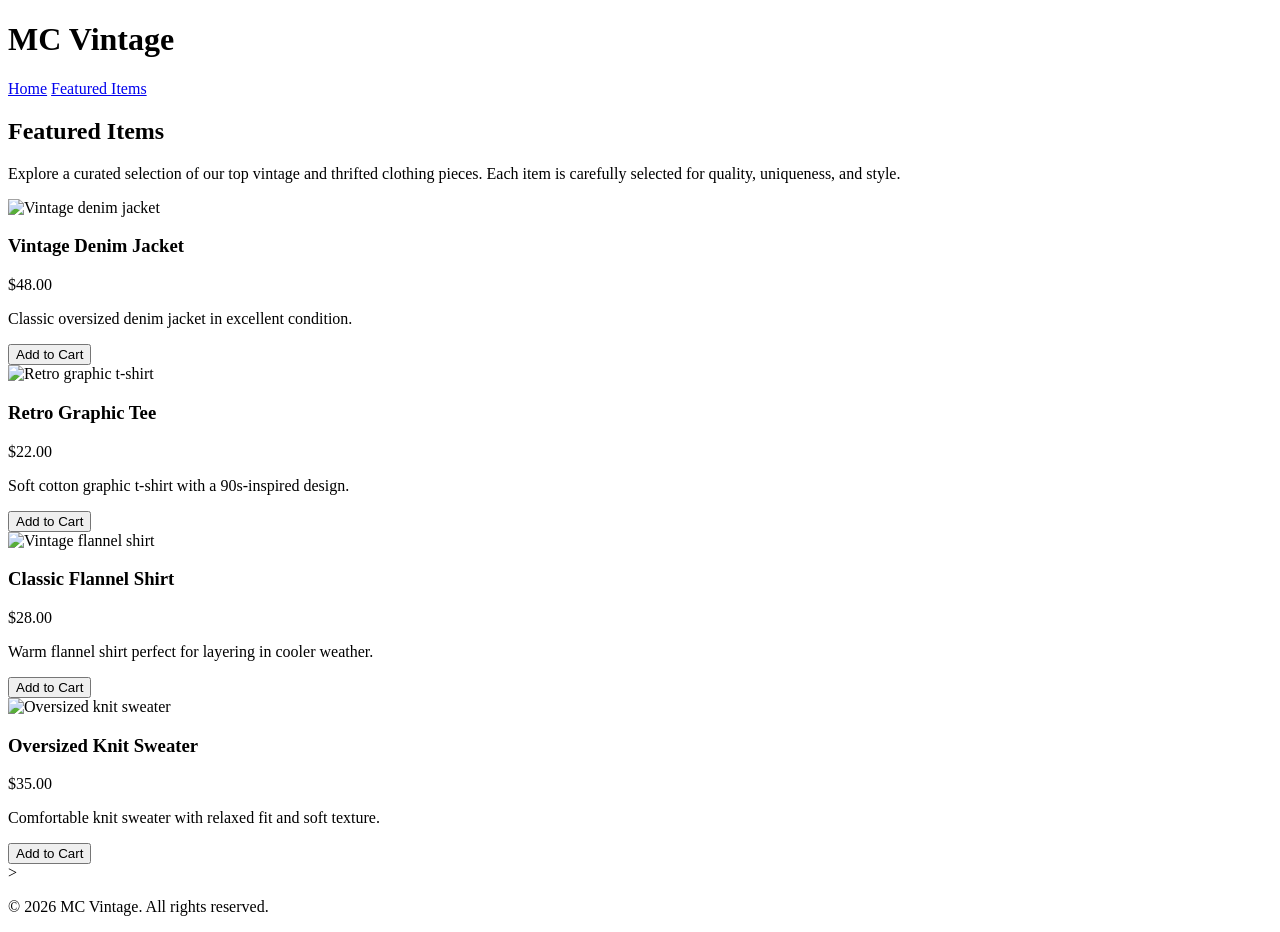
==== featured.html @ 9784af1f "feature page HTML file This HTML file is directly for the features page and its structure" ====
<!DOCTYPE html>
<html lang="en">
<head>
    <meta charset="UTF-8">
    <meta name="viewport" content="width=device-width, initial-scale=1.0">
    <title>Featured Items | Vintage Vault</title>
    <link rel="stylesheet" href="style.css">
</head>
<body>

    
    <header>
        <h1>MC Vintage</h1>
        <nav>
            <a href="indexfinal.html">Home</a>
            <a href="featured.html">Featured Items</a>
        </nav>
    </header>

    
    <section class="page-intro">
        <h2>Featured Items</h2>
        <p>
            Explore a curated selection of our top vintage and thrifted clothing pieces. 
            Each item is carefully selected for quality, uniqueness, and style.
        </p>
    </section>

    
    <main class="product-grid">

        
        <article class="product-card">
            <img src="images/jacket.jpg" alt="Vintage denim jacket">
            <h3>Vintage Denim Jacket</h3>
            <p class="price">$48.00</p>
            <p class="description">Classic oversized denim jacket in excellent condition.</p>
            <button>Add to Cart</button>
        </article>

        
        <article class="product-card">
            <img src="images/graphic-tee.jpg" alt="Retro graphic t-shirt">
            <h3>Retro Graphic Tee</h3>
            <p class="price">$22.00</p>
            <p class="description">Soft cotton graphic t-shirt with a 90s-inspired design.</p>
            <button>Add to Cart</button>
        </article>

        
        <article class="product-card">
            <img src="images/flannel.jpg" alt="Vintage flannel shirt">
            <h3>Classic Flannel Shirt</h3>
            <p class="price">$28.00</p>
            <p class="description">Warm flannel shirt perfect for layering in cooler weather.</p>
            <button>Add to Cart</button>
        </article>

        
        <article class="product-card">
            <img src="images/sweater.jpg" alt="Oversized knit sweater">
            <h3>Oversized Knit Sweater</h3>
            <p class="price">$35.00</p>
            <p class="description">Comfortable knit sweater with relaxed fit and soft texture.</p>
            <button>Add to Cart</button>
        </article>

    </main>

    >
    <footer>
        <p>&copy; 2026 MC Vintage. All rights reserved.</p>
    </footer>

</body>
</html>
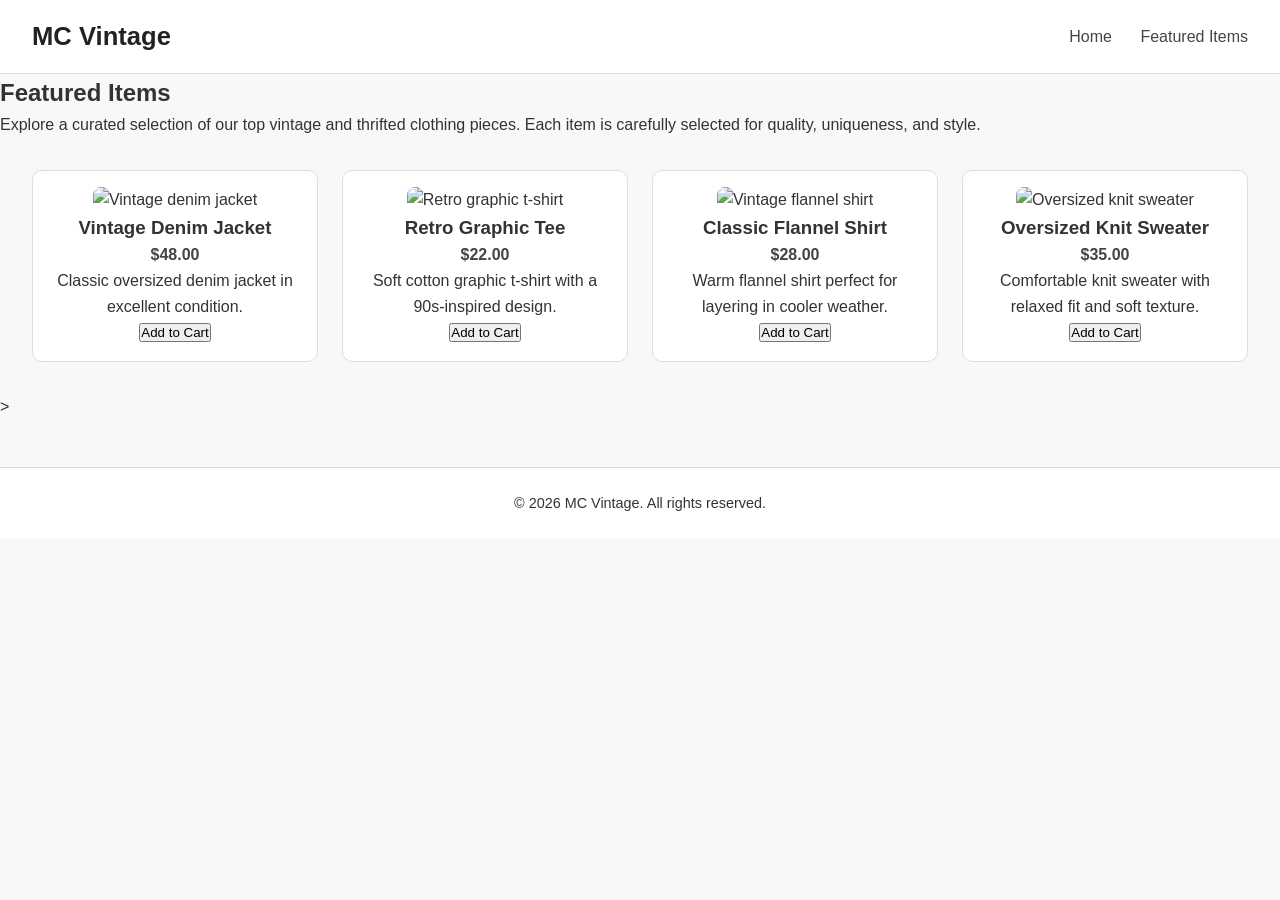
==== commit 490ac642: "Update and rename docs/featured.html to featured.html" ====
--- a/featured.html
+++ b/featured.html
@@ -73,4 +73,4 @@
     </footer>
 
 </body>
-</html>+</html>
--- a/style.css
+++ b/style.css
@@ -0,0 +1,161 @@
+.product-grid {
+    display: grid;
+    grid-template-columns: repeat(auto-fit, minmax(220px, 1fr));
+    gap: 1.5rem;
+    padding: 2rem;
+}
+
+.product-card {
+    border: 1px solid #ddd;
+    border-radius: 10px;
+    padding: 1rem;
+    text-align: center;
+    background: #fff;
+    transition: transform 0.2s ease, box-shadow 0.2s ease;
+}
+
+.product-card:hover {
+    transform: translateY(-5px);
+    box-shadow: 0 4px 10px rgba(0,0,0,0.1);
+}
+
+.product-card img {
+    width: 100%;
+    border-radius: 8px;
+}
+
+.price {
+    font-weight: bold;
+    color: #444;
+}
+
+
+
+
+
+* {
+    margin: 0;
+    padding: 0;
+    box-sizing: border-box;
+    font-family: "Segoe UI", Tahoma, Geneva, Verdana, sans-serif;
+}
+
+body {
+    background-color: #f8f8f8;
+    color: #333;
+    line-height: 1.6;
+}
+
+
+
+header {
+    background: #ffffff;
+    padding: 1rem 2rem;
+    display: flex;
+    justify-content: space-between;
+    align-items: center;
+    border-bottom: 1px solid #ddd;
+}
+
+header h1 {
+    font-size: 1.6rem;
+    color: #222;
+}
+
+nav a {
+    margin-left: 1.5rem;
+    text-decoration: none;
+    color: #444;
+    font-weight: 500;
+}
+
+nav a:hover {
+    color: #000;
+}
+
+
+
+.hero {
+    background: linear-gradient(to right, #f0f0f0, #ffffff);
+    padding: 4rem 2rem;
+    text-align: center;
+}
+
+.hero h2 {
+    font-size: 2.3rem;
+    margin-bottom: 1rem;
+}
+
+.hero p {
+    max-width: 700px;
+    margin: auto;
+    margin-bottom: 1.5rem;
+    font-size: 1.05rem;
+}
+
+
+
+.btn {
+    display: inline-block;
+    padding: 0.75rem 1.5rem;
+    background: #222;
+    color: #fff;
+    border-radius: 6px;
+    text-decoration: none;
+    transition: background 0.3s ease;
+}
+
+.btn:hover {
+    background: #444;
+}
+
+
+
+.about, .values, .cta {
+    padding: 3rem 2rem;
+    background: #ffffff;
+    margin: 2rem auto;
+    max-width: 1000px;
+    border-radius: 12px;
+}
+
+.about h2, .values h2, .cta h2 {
+    margin-bottom: 1rem;
+}
+
+.values ul {
+    list-style: none;
+    margin-top: 1rem;
+}
+
+.values li {
+    padding: 0.5rem 0;
+}
+
+
+
+footer {
+    text-align: center;
+    padding: 1.5rem;
+    background: #ffffff;
+    border-top: 1px solid #ddd;
+    margin-top: 3rem;
+    font-size: 0.9rem;
+}
+
+
+
+@media (max-width: 768px) {
+    header {
+        flex-direction: column;
+        gap: 0.75rem;
+    }
+
+    nav a {
+        margin-left: 1rem;
+    }
+
+    .hero h2 {
+        font-size: 1.9rem;
+    }
+}
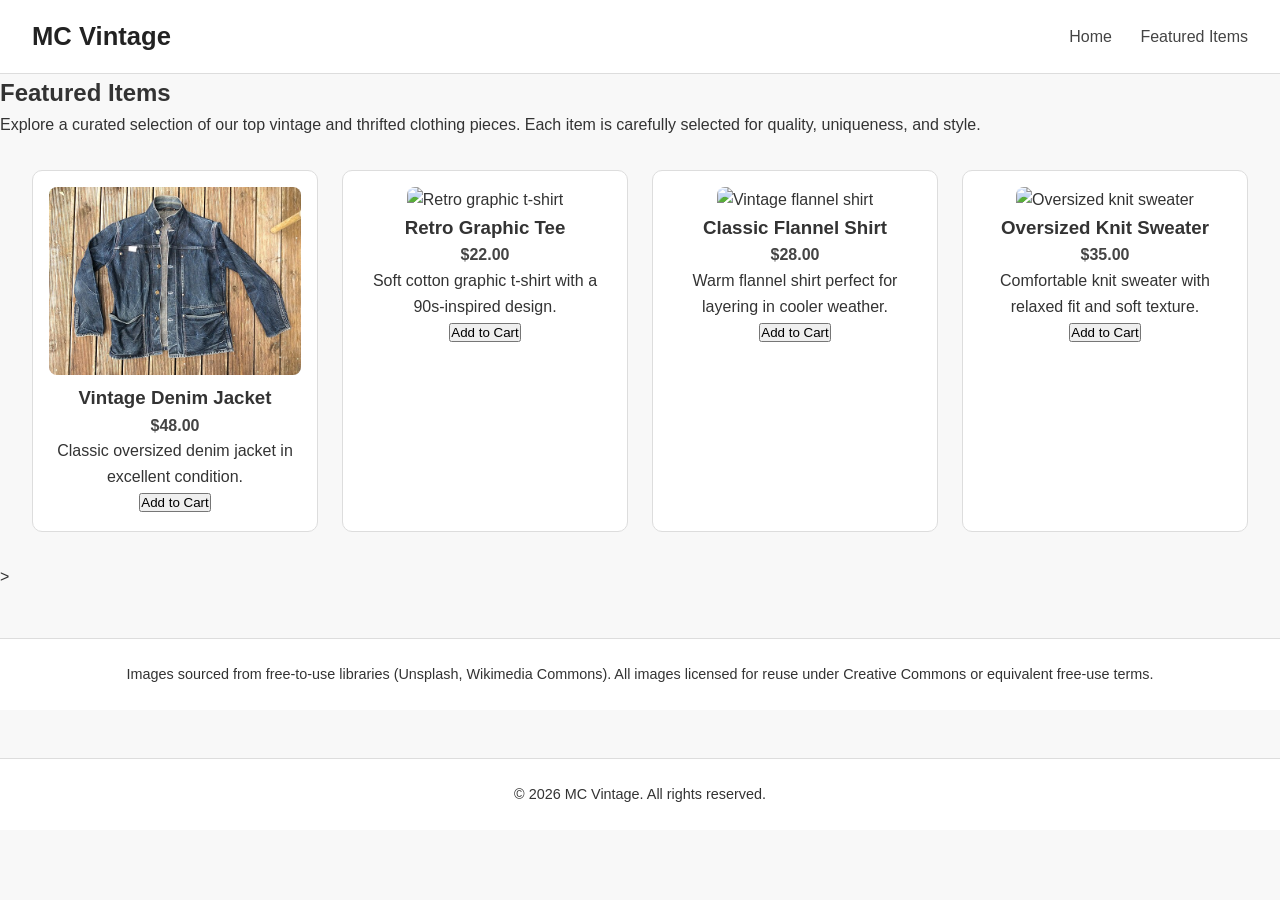
==== commit bd392714: "Update featured.html added attribution note under protection that the images are in the fair use dom" ====
--- a/featured.html
+++ b/featured.html
@@ -69,8 +69,12 @@
 
     >
     <footer>
+  <p>Images sourced from free-to-use libraries (Unsplash, Wikimedia Commons). All images licensed for reuse under Creative Commons or equivalent free-use terms.</p>
+</footer>
+    <footer>
         <p>&copy; 2026 MC Vintage. All rights reserved.</p>
     </footer>
 
 </body>
 </html>
+
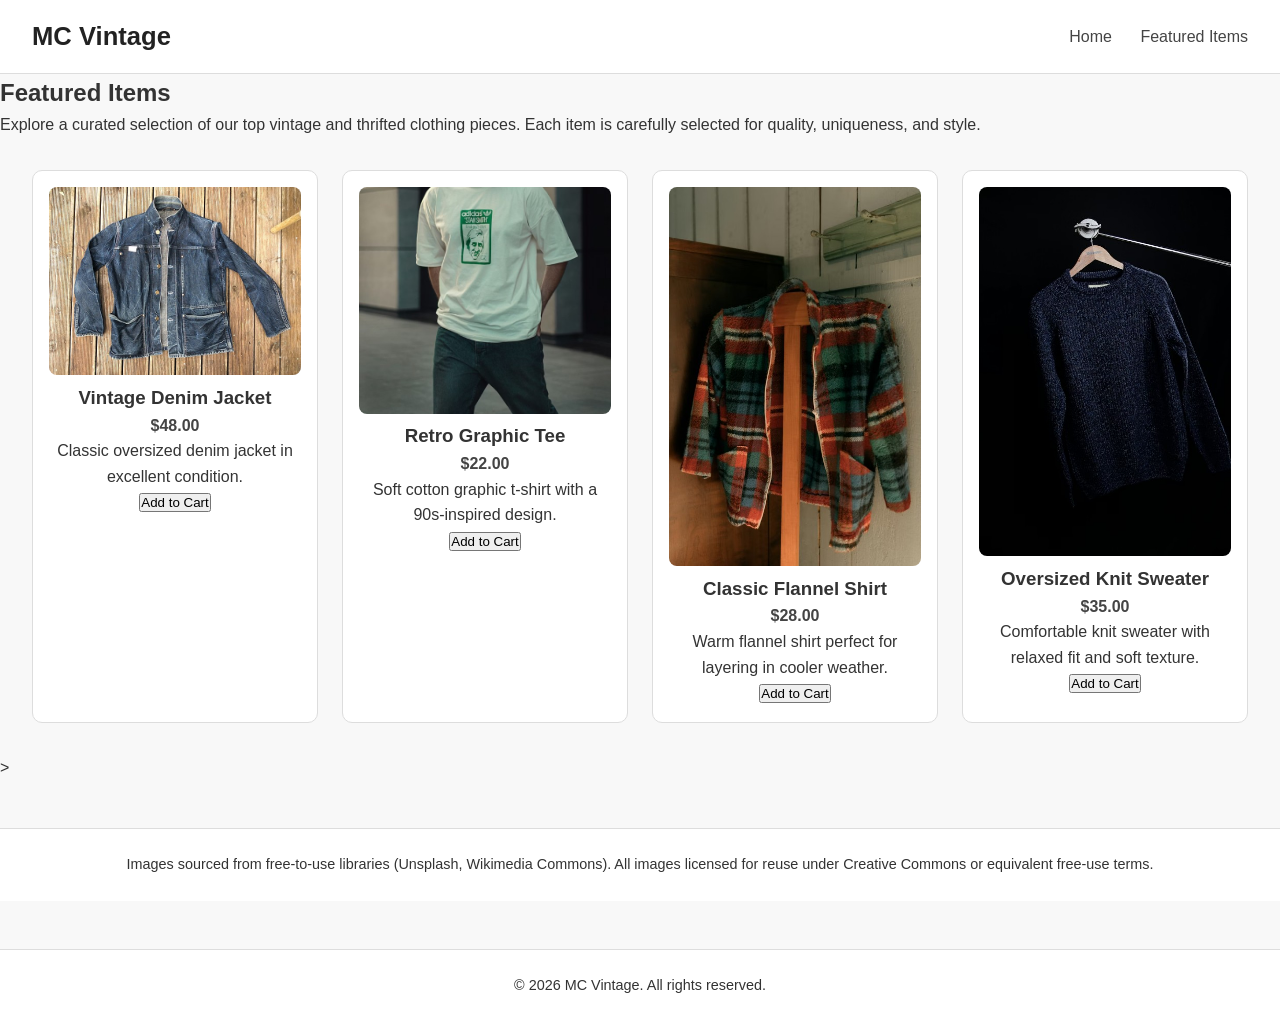
==== commit 58f55aa2: "Update featured.html updated revision to featured.html" ====
--- a/featured.html
+++ b/featured.html
@@ -12,7 +12,7 @@
     <header>
         <h1>MC Vintage</h1>
         <nav>
-            <a href="indexfinal.html">Home</a>
+            <a href="index.html">Home</a>
             <a href="featured.html">Featured Items</a>
         </nav>
     </header>
@@ -78,3 +78,4 @@
 </body>
 </html>
 
+
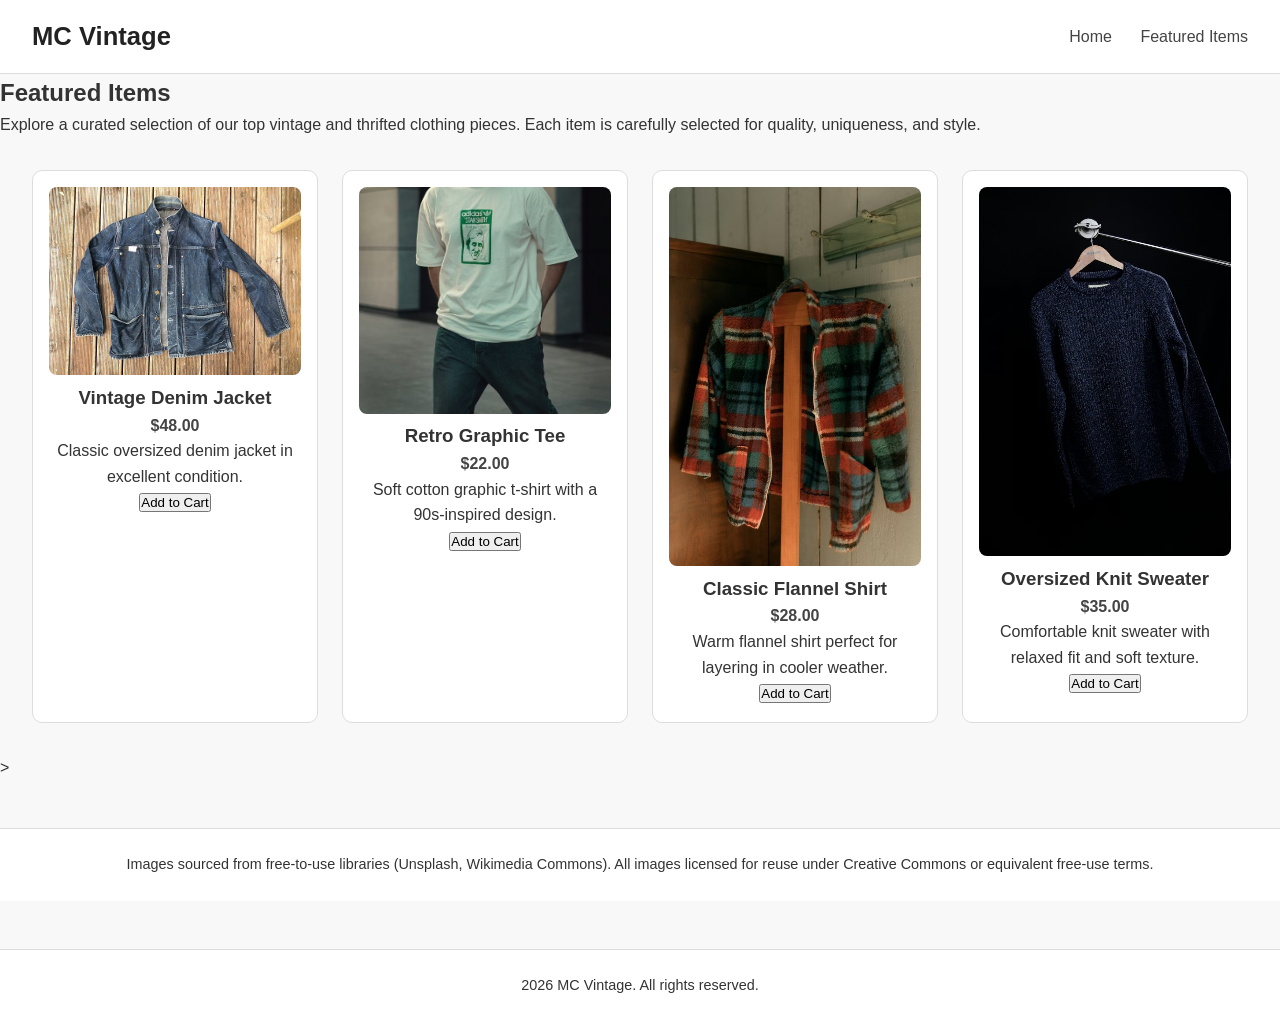
==== commit 57c4cdd1: "Update featured.html" ====
--- a/featured.html
+++ b/featured.html
@@ -72,10 +72,11 @@
   <p>Images sourced from free-to-use libraries (Unsplash, Wikimedia Commons). All images licensed for reuse under Creative Commons or equivalent free-use terms.</p>
 </footer>
     <footer>
-        <p>&copy; 2026 MC Vintage. All rights reserved.</p>
+        <p>2026 MC Vintage. All rights reserved.</p>
     </footer>
 
 </body>
 </html>
 
 
+
